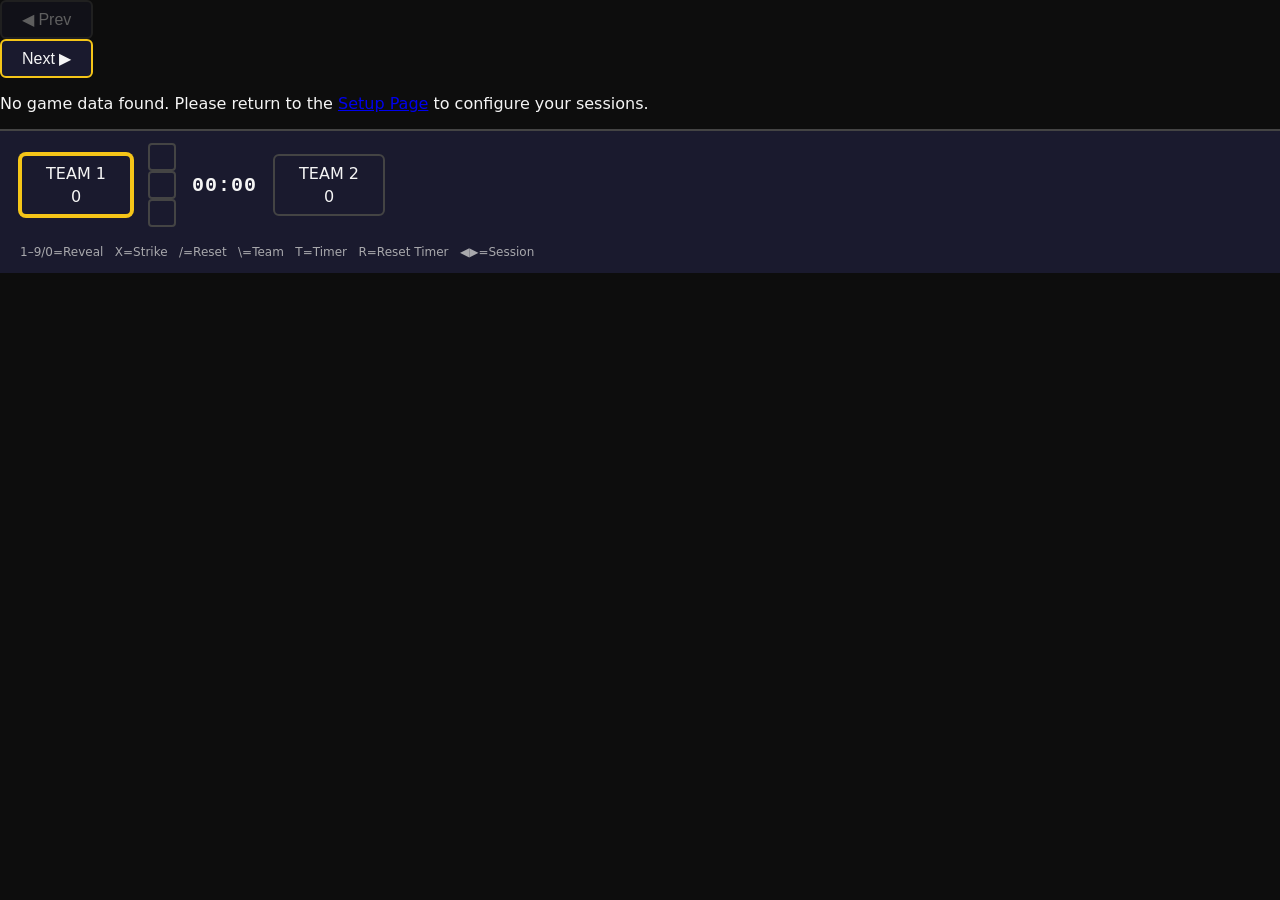
==== game.html @ efe01b0f "holy fuck" ====
<!DOCTYPE html>
<html lang="en">
<head>
  <meta charset="UTF-8">
  <meta name="viewport" content="width=device-width, initial-scale=1.0">
  <title>Family Feud — Game</title>
  <link rel="stylesheet" href="css/style.css">
</head>
<body data-page="game">

  <header id="game-header">
    <button id="nav-prev" aria-label="Previous session" disabled>&#9664; Prev</button>
    <h1 id="question-text"></h1>
    <button id="nav-next" aria-label="Next session">Next &#9654;</button>
  </header>

  <main>
    <div id="board" aria-label="Answer board">
      <!-- Answer slot columns rendered dynamically by renderBoard() -->
    </div>

    <p id="no-data-msg" hidden>
      No game data found. Please return to the <a href="index.html">Setup Page</a> to configure your sessions.
    </p>
  </main>

  <footer id="bottom-bar" aria-label="Game controls">
    <div id="team1-panel" class="team-panel active" aria-label="Team 1 score panel">
      <span class="team-label">TEAM 1</span>
      <span id="team1-score" class="team-score" aria-live="polite">0</span>
    </div>

    <div id="strike-display" aria-label="Strike indicators">
      <div class="strike-slot" aria-label="Strike 1"></div>
      <div class="strike-slot" aria-label="Strike 2"></div>
      <div class="strike-slot" aria-label="Strike 3"></div>
    </div>

    <div id="timer-display" aria-live="polite" aria-label="Timer">00:00</div>

    <div id="team2-panel" class="team-panel" aria-label="Team 2 score panel">
      <span class="team-label">TEAM 2</span>
      <span id="team2-score" class="team-score" aria-live="polite">0</span>
    </div>

    <div id="shortcut-ref" aria-label="Keyboard shortcuts">
      1–9/0=Reveal &nbsp; X=Strike &nbsp; /=Reset &nbsp; \=Team &nbsp; T=Timer &nbsp; R=Reset Timer &nbsp; &#9664;&#9654;=Session
    </div>
  </footer>

  <script src="js/main.js"></script>
</body>
</html>
---- css/style.css ----
/* ==========================================================================
   Family Feud Game — Main Stylesheet
   Shared by index.html (Setup Page) and game.html (Game Page)
   ========================================================================== */

/* ==========================================================================
   1. CSS Custom Properties (Design Tokens)
   ========================================================================== */

:root {
  --bg:               #0d0d0d;
  --panel-bg:         #1a1a2e;
  --slot-hidden:      #16213e;
  --slot-revealed:    #e94560;
  --text-primary:     #f5f5f5;
  --text-secondary:   #cccccc;
  --active-border:    #f5c518;
  --strike-active:    #e94560;
  --strike-inactive:  #444;
}

/* ==========================================================================
   2. Reset & Base Styles
   ========================================================================== */

*,
*::before,
*::after {
  box-sizing: border-box;
}

body {
  margin: 0;
  background: var(--bg);
  color: var(--text-primary);
  font-family: 'Segoe UI', system-ui, -apple-system, sans-serif;
}

/* ==========================================================================
   3. Layout Primitives
   ========================================================================== */

/* Page-level wrapper — constrain width and center content */
.page-container {
  max-width: 960px;
  margin: 0 auto;
  padding: 1rem 1.5rem;
}

/* Generic stack — vertical rhythm between direct children */
.stack > * + * {
  margin-top: 1rem;
}

/* Horizontal cluster — flex row with wrapping */
.cluster {
  display: flex;
  flex-wrap: wrap;
  gap: 0.75rem;
  align-items: center;
}

/* ==========================================================================
   4. Setup Page — Session Panels
   ========================================================================== */

/* Outer wrapper for the session list */
#sessions-container {
  display: flex;
  flex-direction: column;
  gap: 1.25rem;
  padding: 0 0 1rem;
}

/* Individual session card */
.session-panel {
  background: var(--panel-bg);
  border: 2px solid var(--active-border);
  border-radius: 8px;
  padding: 1.25rem 1.5rem;
  margin: 0;
}

/* Session panel header row (title + delete button) */
.session-panel__header {
  display: flex;
  justify-content: space-between;
  align-items: center;
  margin-bottom: 0.875rem;
}

/* Session title label */
.session-panel__title {
  font-size: 1.1rem;
  font-weight: 600;
  color: var(--text-primary);
}

/* Question input within a session panel */
.session-panel__question {
  width: 100%;
  margin-bottom: 0.875rem;
}

/* Answer list container */
.session-panel__answers {
  display: flex;
  flex-direction: column;
  gap: 0.5rem;
  margin-bottom: 0.75rem;
}

/* Individual answer row */
.answer-row {
  display: flex;
  align-items: center;
  gap: 0.5rem;
}

/* Answer row label (1., 2., …) */
.answer-row__label {
  min-width: 2rem;
  color: var(--text-secondary);
  font-size: 0.9rem;
}

/* ==========================================================================
   5. Setup Page — Validation & Sticky Footer
   ========================================================================== */

/* Validation message container */
#validation-area {
  min-height: 1.5rem;
  padding: 0 0 0.5rem;
}

/* Individual validation error line */
.validation-message {
  color: var(--strike-active);
  font-size: 0.9rem;
  margin: 0.25rem 0;
  display: flex;
  align-items: center;
  gap: 0.4rem;
}

.validation-message::before {
  content: "⚠";
  flex-shrink: 0;
}

/* Sticky footer — Start Game button area */
#sticky-footer {
  position: sticky;
  bottom: 1rem;
  display: flex;
  justify-content: flex-end;
  padding: 0.75rem 1.5rem;
  /* Subtle backdrop so button stays readable over scrolled content */
  background: linear-gradient(transparent, var(--bg) 40%);
  pointer-events: none; /* let clicks pass through the gradient area */
}

#sticky-footer > * {
  pointer-events: auto; /* restore click target for actual children */
}

/* ==========================================================================
   6. Game Page — Answer Board & Slots
   ========================================================================== */

/* Left and right column grid containers for answer slots */
.col-left,
.col-right {
  display: grid;
  grid-template-columns: repeat(auto-fill, minmax(180px, 1fr));
  gap: 0.5rem;
}

/* Individual answer slot — hidden state (default) */
.answer-slot {
  min-height: 60px;
  font-size: 1.25rem;
  background-color: var(--slot-hidden);
  color: var(--text-primary);
  display: flex;
  align-items: center;
  justify-content: center;
  border-radius: 4px;
  padding: 0.5rem 1rem;
  user-select: none;
}

/* Answer slot — revealed state */
.answer-slot.revealed {
  background-color: var(--slot-revealed);
  color: var(--text-primary);
}

/* ==========================================================================
   7. Game Page — Bottom Bar
   ========================================================================== */

/* Sticky bottom bar — stays visible at viewport bottom while board scrolls */
#bottom-bar {
  position: sticky;
  bottom: 0;
  display: flex;
  flex-direction: row;
  flex-wrap: wrap;
  align-items: center;
  gap: 1rem;
  padding: 0.75rem 1.25rem;
  background: var(--panel-bg);
  border-top: 2px solid var(--strike-inactive);
}

/* ==========================================================================
   8. Game Page — Team Panels & Score Display
   ========================================================================== */

/* Team panel — default inactive state */
.team-panel {
  background: var(--panel-bg);
  border: 2px solid var(--strike-inactive);
  border-radius: 6px;
  padding: 0.5rem 1rem;
  display: flex;
  flex-direction: column;
  align-items: center;
  gap: 0.25rem;
  min-width: 7rem;
  user-select: none;
}

/* Team panel — active (currently playing) team highlighted with gold border */
.team-panel.active {
  border-color: var(--active-border);
  box-shadow: 0 0 0 2px var(--active-border);
}

/* Team name label inside panel */
.team-panel__name {
  font-size: 0.85rem;
  font-weight: 600;
  color: var(--text-secondary);
  text-transform: uppercase;
  letter-spacing: 0.05em;
}

/* Score value inside panel — Requirements 8.2 */
.team-panel__score {
  font-size: 1.75rem;
  font-weight: 700;
  color: var(--text-primary);
  line-height: 1;
}

/* ==========================================================================
   9. Game Page — Strike Indicators
   ========================================================================== */

/* Strike indicator container */
.strike-container {
  display: flex;
  gap: 0.375rem;
  align-items: center;
}

/* Individual strike slot — inactive (grey outline) */
.strike-slot {
  width: 1.75rem;
  height: 1.75rem;
  border: 2px solid var(--strike-inactive);
  border-radius: 4px;
  display: flex;
  align-items: center;
  justify-content: center;
  font-size: 1rem;
  font-weight: 700;
  color: transparent;          /* hide the X glyph when inactive */
  user-select: none;
}

/* Strike slot — active (red X) */
.strike-slot.active {
  border-color: var(--strike-active);
  background-color: var(--strike-active);
  color: var(--text-primary);  /* show the X glyph */
}

/* ==========================================================================
   10. Game Page — Timer Display
   ========================================================================== */

/* Timer display — monospace, centered in bottom bar */
#timer-display {
  font-family: 'Courier New', Courier, monospace;
  font-size: 1.25rem;
  font-weight: 600;
  color: var(--text-primary);
  min-width: 5ch;
  text-align: center;
  letter-spacing: 0.05em;
  flex: 0 0 auto;
}

/* ==========================================================================
   11. Game Page — Navigation Buttons & Question Heading
   ========================================================================== */

/* Question heading — ≥24px per Requirements 12.3 */
#question-text {
  font-size: 1.5rem;
  color: var(--text-primary);
  text-align: center;
  flex: 1;
  margin: 0 1rem;
}

/* Prev / Next navigation buttons */
#nav-prev,
#nav-next {
  background: var(--panel-bg);
  color: var(--text-primary);
  border: 2px solid var(--active-border);
  border-radius: 6px;
  padding: 0.5rem 1.25rem;
  font-size: 1rem;
  cursor: pointer;
  transition: opacity 0.2s;
}

#nav-prev:hover:not(:disabled),
#nav-next:hover:not(:disabled) {
  background: var(--active-border);
  color: var(--bg);
}

/* Dimmed disabled state — Requirements 11.6, 11.7 */
#nav-prev:disabled,
#nav-next:disabled {
  opacity: 0.35;
  cursor: not-allowed;
  border-color: var(--strike-inactive);
}

/* ==========================================================================
   12. Game Page — Keyboard Shortcut Reference
   ========================================================================== */

/* Shortcut reference block — small secondary text inside bottom bar */
#shortcut-ref {
  font-size: 0.75rem;
  color: var(--text-secondary);
  line-height: 1.5;
  flex: 1 1 100%;           /* push to its own row when bottom bar wraps */
  opacity: 0.8;
}

/* ==========================================================================
   13. Accessibility — Focus Styles & ARIA
   ========================================================================== */

/* ==========================================================================
   14. Responsive Adjustments
   ========================================================================== */


/* ==========================================================================
   15. Results Page
   ========================================================================== */

/* Outer wrapper — centered, dark background, padded */
#results-container {
  max-width: 960px;
  margin: 0 auto;
  padding: 2rem 1.5rem;
  background: var(--bg);
  text-align: center;
}

/* Winner announcement banner — gold, large, centered */
#winner-banner {
  color: #f5c518;
  font-size: 2.5rem;
  font-weight: 700;
  text-align: center;
  margin-bottom: 2rem;
  letter-spacing: 0.04em;
  text-shadow: 0 0 16px rgba(245, 197, 24, 0.4);
}

/* Score panels row — side by side, centered */
#scores-container {
  display: flex;
  justify-content: center;
  gap: 2rem;
  flex-wrap: wrap;
  margin-bottom: 2rem;
}

/* Individual score panel card */
.score-panel {
  background: var(--panel-bg);
  border: 2px solid var(--strike-inactive);
  border-radius: 8px;
  padding: 1.5rem 2rem;
  text-align: center;
  min-width: 160px;
}

/* Team label inside score panel */
.score-team-label {
  font-size: 1rem;
  font-weight: 600;
  color: var(--text-secondary);
  text-transform: uppercase;
  letter-spacing: 0.08em;
  margin-bottom: 0.5rem;
}

/* Score value — ≥48px per Requirement 13.3 */
.score-value {
  font-size: 3rem;
  font-weight: 700;
  color: var(--text-primary);
  line-height: 1;
}

/* Error message — hidden by default */
#error-msg {
  display: none;
  color: var(--strike-active);
  font-size: 1rem;
  margin-top: 1.5rem;
}

/* Play Again button — centered below score panels */
#play-again-btn {
  display: inline-block;
  margin-top: 1rem;
  background: var(--panel-bg);
  color: var(--text-primary);
  border: 2px solid var(--active-border);
  border-radius: 6px;
  padding: 0.625rem 1.75rem;
  font-size: 1rem;
  font-weight: 600;
  cursor: pointer;
  transition: background 0.2s, color 0.2s;
}

#play-again-btn:hover {
  background: var(--active-border);
  color: var(--bg);
}
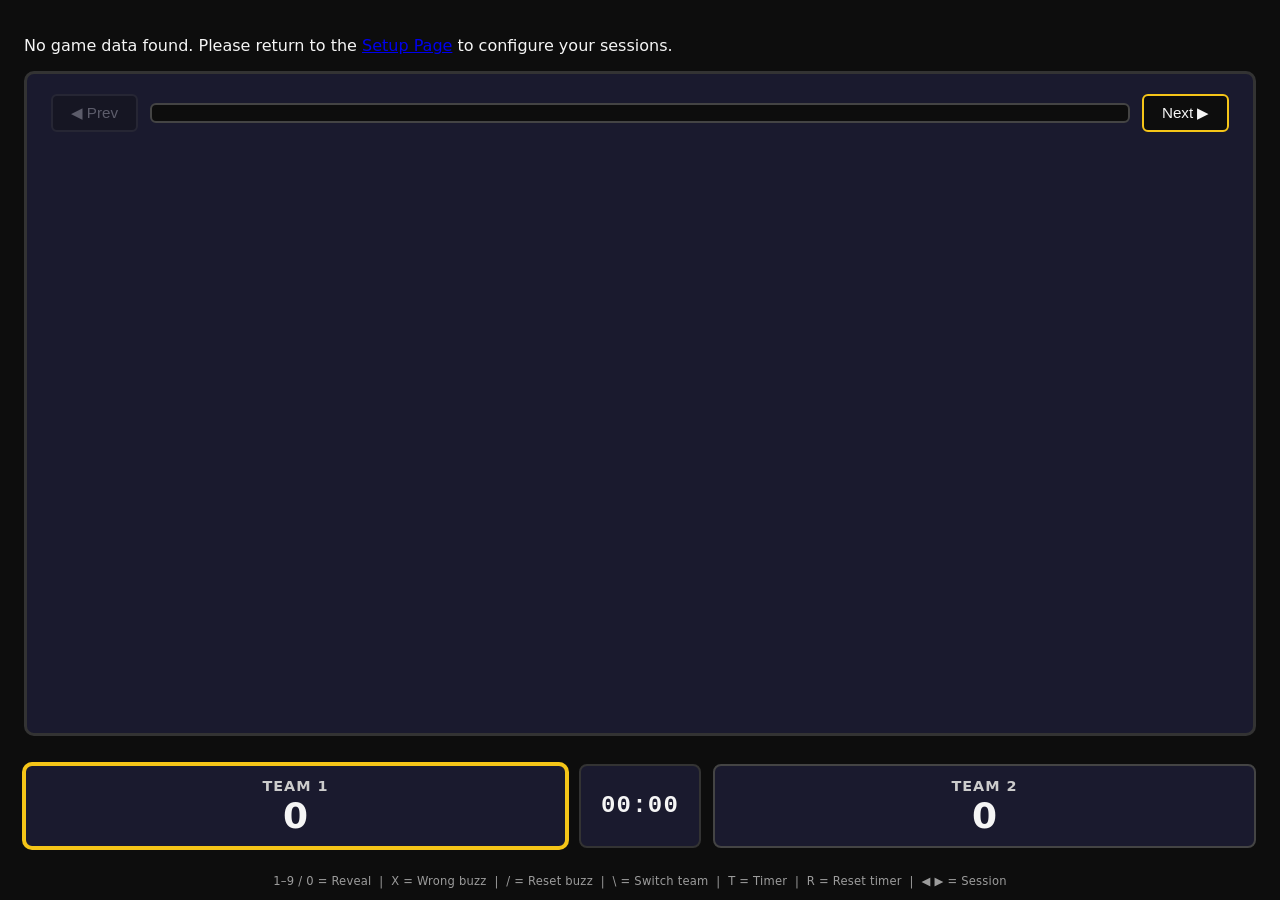
==== commit c35fc0e7: "done" ====
--- a/game.html
+++ b/game.html
@@ -8,45 +8,54 @@
 </head>
 <body data-page="game">
 
-  <header id="game-header">
-    <button id="nav-prev" aria-label="Previous session" disabled>&#9664; Prev</button>
-    <h1 id="question-text"></h1>
-    <button id="nav-next" aria-label="Next session">Next &#9654;</button>
-  </header>
+  <!-- Full-screen wrong-answer overlay — shown briefly on X key press -->
+  <div id="strike-overlay" aria-live="assertive" aria-label="Wrong answer">✗</div>
 
-  <main>
-    <div id="board" aria-label="Answer board">
-      <!-- Answer slot columns rendered dynamically by renderBoard() -->
-    </div>
+  <main id="game-main">
 
+    <!-- No-data error state -->
     <p id="no-data-msg" hidden>
       No game data found. Please return to the <a href="index.html">Setup Page</a> to configure your sessions.
     </p>
-  </main>
 
-  <footer id="bottom-bar" aria-label="Game controls">
-    <div id="team1-panel" class="team-panel active" aria-label="Team 1 score panel">
-      <span class="team-label">TEAM 1</span>
-      <span id="team1-score" class="team-score" aria-live="polite">0</span>
+    <!-- Session navigation + board block -->
+    <div id="game-block">
+
+      <!-- Nav row: Prev — question — Next -->
+      <div id="game-nav">
+        <button id="nav-prev" aria-label="Previous session" disabled>&#9664; Prev</button>
+        <h1 id="question-text"></h1>
+        <button id="nav-next" aria-label="Next session">Next &#9654;</button>
+      </div>
+
+      <!-- Answer slots rendered here by renderBoard() -->
+      <div id="board" aria-label="Answer board"></div>
+
+    </div><!-- /#game-block -->
+
+    <!-- Bottom bar: Team 1 | Timer | Team 2 -->
+    <div id="bottom-bar" aria-label="Game controls">
+
+      <div id="team1-panel" class="team-panel active" aria-label="Team 1 score panel">
+        <span class="team-label">TEAM 1</span>
+        <span id="team1-score" class="team-score" aria-live="polite">0</span>
+      </div>
+
+      <div id="timer-display" aria-live="polite" aria-label="Timer">00:00</div>
+
+      <div id="team2-panel" class="team-panel" aria-label="Team 2 score panel">
+        <span class="team-label">TEAM 2</span>
+        <span id="team2-score" class="team-score" aria-live="polite">0</span>
+      </div>
+
+    </div><!-- /#bottom-bar -->
+
+    <!-- Keyboard shortcut reference -->
+    <div id="shortcut-ref" aria-label="Keyboard shortcuts">
+      1–9 / 0 = Reveal &nbsp;|&nbsp; X = Wrong buzz &nbsp;|&nbsp; / = Reset buzz &nbsp;|&nbsp; \ = Switch team &nbsp;|&nbsp; T = Timer &nbsp;|&nbsp; R = Reset timer &nbsp;|&nbsp; ◀ ▶ = Session
     </div>
 
-    <div id="strike-display" aria-label="Strike indicators">
-      <div class="strike-slot" aria-label="Strike 1"></div>
-      <div class="strike-slot" aria-label="Strike 2"></div>
-      <div class="strike-slot" aria-label="Strike 3"></div>
-    </div>
-
-    <div id="timer-display" aria-live="polite" aria-label="Timer">00:00</div>
-
-    <div id="team2-panel" class="team-panel" aria-label="Team 2 score panel">
-      <span class="team-label">TEAM 2</span>
-      <span id="team2-score" class="team-score" aria-live="polite">0</span>
-    </div>
-
-    <div id="shortcut-ref" aria-label="Keyboard shortcuts">
-      1–9/0=Reveal &nbsp; X=Strike &nbsp; /=Reset &nbsp; \=Team &nbsp; T=Timer &nbsp; R=Reset Timer &nbsp; &#9664;&#9654;=Session
-    </div>
-  </footer>
+  </main>
 
   <script src="js/main.js"></script>
 </body>
--- a/css/style.css
+++ b/css/style.css
@@ -11,7 +11,7 @@
   --bg:               #0d0d0d;
   --panel-bg:         #1a1a2e;
   --slot-hidden:      #16213e;
-  --slot-revealed:    #e94560;
+  --slot-revealed:    #2a7a3a;
   --text-primary:     #f5f5f5;
   --text-secondary:   #cccccc;
   --active-border:    #f5c518;
@@ -125,7 +125,96 @@
 }
 
 /* ==========================================================================
-   5. Setup Page — Validation & Sticky Footer
+   5. Setup Page — Timer Config Panel
+   ========================================================================== */
+
+#timer-config-panel {
+  background: var(--panel-bg);
+  border: 2px solid #444;
+  border-radius: 8px;
+  padding: 1rem 1.5rem;
+  margin-bottom: 1.25rem;
+}
+
+.timer-config__title {
+  font-size: 1rem;
+  font-weight: 700;
+  color: var(--text-secondary);
+  text-transform: uppercase;
+  letter-spacing: 0.06em;
+  margin: 0 0 0.875rem;
+}
+
+.timer-config__body {
+  display: flex;
+  flex-wrap: wrap;
+  align-items: center;
+  gap: 1.25rem;
+}
+
+/* Count-up / Countdown radio group */
+.timer-config__mode {
+  display: flex;
+  gap: 1rem;
+}
+
+.timer-config__mode label {
+  display: flex;
+  align-items: center;
+  gap: 0.4rem;
+  cursor: pointer;
+  font-size: 0.95rem;
+  color: var(--text-primary);
+}
+
+.timer-config__mode input[type="radio"] {
+  accent-color: var(--active-border);
+  width: 1rem;
+  height: 1rem;
+}
+
+/* Duration inputs row (MM : SS) */
+.timer-config__duration {
+  display: flex;
+  align-items: center;
+  gap: 0.5rem;
+}
+
+.timer-config__duration label {
+  font-size: 0.85rem;
+  color: var(--text-secondary);
+}
+
+.timer-config__duration input[type="number"] {
+  width: 4rem;
+  text-align: center;
+  font-size: 1.1rem;
+  font-weight: 700;
+  padding: 0.3rem 0.4rem;
+  background: var(--bg);
+  color: var(--text-primary);
+  border: 2px solid #444;
+  border-radius: 5px;
+}
+
+.timer-config__duration input[type="number"]:focus {
+  border-color: var(--active-border);
+  outline: none;
+}
+
+.timer-config__colon {
+  font-size: 1.2rem;
+  font-weight: 700;
+  color: var(--text-secondary);
+}
+
+/* Hide the duration row when count-up mode is selected */
+.timer-config__duration.hidden {
+  display: none;
+}
+
+/* ==========================================================================
+   6. Setup Page — Validation & Sticky Footer
    ========================================================================== */
 
 /* Validation message container */
@@ -166,169 +255,201 @@
 }
 
 /* ==========================================================================
-   6. Game Page — Answer Board & Slots
-   ========================================================================== */
-
-/* Left and right column grid containers for answer slots */
+   6. Game Page — Layout
+   ========================================================================== */
+
+/* Full-page game layout: block + bottom bar stacked */
+#game-main {
+  display: flex;
+  flex-direction: column;
+  min-height: 100vh;
+  padding: 1.25rem 1.5rem 0;
+  box-sizing: border-box;
+}
+
+/* The main game block: question header + answer board, bordered card */
+#game-block {
+  flex: 1;
+  background: var(--panel-bg);
+  border: 3px solid #333;
+  border-radius: 10px;
+  padding: 1.25rem 1.5rem;
+  display: flex;
+  flex-direction: column;
+  gap: 1.25rem;
+  margin-bottom: 1rem;
+}
+
+/* Nav row inside the block: Prev — question — Next */
+#game-nav {
+  display: flex;
+  align-items: center;
+  gap: 0.75rem;
+}
+
+/* Question heading — ≥24px per Req 12.3 */
+#question-text {
+  flex: 1;
+  font-size: 1.6rem;
+  font-weight: 700;
+  color: var(--text-primary);
+  text-align: center;
+  margin: 0;
+  padding: 0.5rem 0.75rem;
+  background: var(--bg);
+  border: 2px solid #444;
+  border-radius: 6px;
+}
+
+/* Answer board: two columns side by side when > 5 answers */
+#board {
+  display: flex;
+  gap: 1rem;
+}
+
+/* Left and right column containers */
 .col-left,
 .col-right {
-  display: grid;
-  grid-template-columns: repeat(auto-fill, minmax(180px, 1fr));
+  flex: 1;
+  display: flex;
+  flex-direction: column;
   gap: 0.5rem;
 }
 
 /* Individual answer slot — hidden state (default) */
 .answer-slot {
-  min-height: 60px;
+  min-height: 56px;
   font-size: 1.25rem;
+  font-weight: 600;
   background-color: var(--slot-hidden);
   color: var(--text-primary);
   display: flex;
   align-items: center;
   justify-content: center;
-  border-radius: 4px;
+  border-radius: 6px;
+  border: 2px solid #2a3a5e;
   padding: 0.5rem 1rem;
   user-select: none;
-}
-
-/* Answer slot — revealed state */
+  transition: background-color 0.3s ease, border-color 0.3s ease;
+}
+
+/* Answer slot — revealed state: GREEN */
 .answer-slot.revealed {
   background-color: var(--slot-revealed);
-  color: var(--text-primary);
-}
-
-/* ==========================================================================
-   7. Game Page — Bottom Bar
-   ========================================================================== */
-
-/* Sticky bottom bar — stays visible at viewport bottom while board scrolls */
+  border-color: #2d7a3a;
+  color: var(--text-primary);
+}
+
+/* ==========================================================================
+   7. Game Page — Bottom Bar (Team 1 | Timer | Team 2)
+   ========================================================================== */
+
 #bottom-bar {
-  position: sticky;
-  bottom: 0;
   display: flex;
   flex-direction: row;
-  flex-wrap: wrap;
-  align-items: center;
-  gap: 1rem;
-  padding: 0.75rem 1.25rem;
-  background: var(--panel-bg);
-  border-top: 2px solid var(--strike-inactive);
-}
-
-/* ==========================================================================
-   8. Game Page — Team Panels & Score Display
-   ========================================================================== */
-
-/* Team panel — default inactive state */
+  align-items: stretch;
+  gap: 0.75rem;
+  padding: 0.75rem 0;
+  margin-bottom: 0.5rem;
+}
+
+/* Team panels take equal width on both sides */
 .team-panel {
+  flex: 1;
   background: var(--panel-bg);
   border: 2px solid var(--strike-inactive);
-  border-radius: 6px;
-  padding: 0.5rem 1rem;
+  border-radius: 8px;
+  padding: 0.75rem 1rem;
   display: flex;
   flex-direction: column;
   align-items: center;
+  justify-content: center;
   gap: 0.25rem;
-  min-width: 7rem;
   user-select: none;
-}
-
-/* Team panel — active (currently playing) team highlighted with gold border */
+  transition: border-color 0.15s, box-shadow 0.15s;
+}
+
+/* Active (currently playing) team: gold border + glow */
 .team-panel.active {
   border-color: var(--active-border);
   box-shadow: 0 0 0 2px var(--active-border);
 }
 
-/* Team name label inside panel */
-.team-panel__name {
-  font-size: 0.85rem;
-  font-weight: 600;
+.team-label {
+  font-size: 0.9rem;
+  font-weight: 700;
   color: var(--text-secondary);
   text-transform: uppercase;
-  letter-spacing: 0.05em;
-}
-
-/* Score value inside panel — Requirements 8.2 */
-.team-panel__score {
-  font-size: 1.75rem;
-  font-weight: 700;
+  letter-spacing: 0.07em;
+}
+
+.team-score {
+  font-size: 2.25rem;
+  font-weight: 800;
   color: var(--text-primary);
   line-height: 1;
 }
 
-/* ==========================================================================
-   9. Game Page — Strike Indicators
-   ========================================================================== */
-
-/* Strike indicator container */
-.strike-container {
-  display: flex;
-  gap: 0.375rem;
-  align-items: center;
-}
-
-/* Individual strike slot — inactive (grey outline) */
-.strike-slot {
-  width: 1.75rem;
-  height: 1.75rem;
-  border: 2px solid var(--strike-inactive);
-  border-radius: 4px;
-  display: flex;
-  align-items: center;
-  justify-content: center;
-  font-size: 1rem;
-  font-weight: 700;
-  color: transparent;          /* hide the X glyph when inactive */
-  user-select: none;
-}
-
-/* Strike slot — active (red X) */
-.strike-slot.active {
-  border-color: var(--strike-active);
-  background-color: var(--strike-active);
-  color: var(--text-primary);  /* show the X glyph */
-}
-
-/* ==========================================================================
-   10. Game Page — Timer Display
-   ========================================================================== */
-
-/* Timer display — monospace, centered in bottom bar */
+/* Timer — centered between the two team panels */
 #timer-display {
+  flex: 0 0 auto;
   font-family: 'Courier New', Courier, monospace;
-  font-size: 1.25rem;
-  font-weight: 600;
-  color: var(--text-primary);
-  min-width: 5ch;
+  font-size: 1.5rem;
+  font-weight: 700;
+  color: var(--text-primary);
+  background: var(--panel-bg);
+  border: 2px solid #333;
+  border-radius: 8px;
+  padding: 0.75rem 1.25rem;
+  min-width: 7ch;
   text-align: center;
   letter-spacing: 0.05em;
-  flex: 0 0 auto;
-}
-
-/* ==========================================================================
-   11. Game Page — Navigation Buttons & Question Heading
-   ========================================================================== */
-
-/* Question heading — ≥24px per Requirements 12.3 */
-#question-text {
-  font-size: 1.5rem;
-  color: var(--text-primary);
+  display: flex;
+  align-items: center;
+  justify-content: center;
+  transition: color 0.2s, border-color 0.2s;
+}
+
+/* Time-up state — red flash when countdown hits 00:00 */
+#timer-display.timer-up {
+  color: var(--strike-active);
+  border-color: var(--strike-active);
+  animation: timerPulse 0.6s ease-in-out 3;
+}
+
+@keyframes timerPulse {
+  0%, 100% { opacity: 1; }
+  50%       { opacity: 0.35; }
+}
+
+/* ==========================================================================
+   8. Game Page — Shortcut Reference Strip
+   ========================================================================== */
+
+#shortcut-ref {
+  font-size: 0.72rem;
+  color: var(--text-secondary);
   text-align: center;
-  flex: 1;
-  margin: 0 1rem;
-}
-
-/* Prev / Next navigation buttons */
+  padding: 0.4rem 0 0.75rem;
+  opacity: 0.75;
+  letter-spacing: 0.02em;
+}
+
+/* ==========================================================================
+   9. Game Page — Navigation Buttons
+   ========================================================================== */
+
 #nav-prev,
 #nav-next {
-  background: var(--panel-bg);
+  flex-shrink: 0;
+  background: var(--bg);
   color: var(--text-primary);
   border: 2px solid var(--active-border);
   border-radius: 6px;
-  padding: 0.5rem 1.25rem;
-  font-size: 1rem;
+  padding: 0.5rem 1.1rem;
+  font-size: 0.95rem;
   cursor: pointer;
-  transition: opacity 0.2s;
+  transition: opacity 0.2s, background 0.15s;
 }
 
 #nav-prev:hover:not(:disabled),
@@ -337,34 +458,95 @@
   color: var(--bg);
 }
 
-/* Dimmed disabled state — Requirements 11.6, 11.7 */
 #nav-prev:disabled,
 #nav-next:disabled {
-  opacity: 0.35;
+  opacity: 0.3;
   cursor: not-allowed;
   border-color: var(--strike-inactive);
 }
 
 /* ==========================================================================
-   12. Game Page — Keyboard Shortcut Reference
-   ========================================================================== */
-
-/* Shortcut reference block — small secondary text inside bottom bar */
-#shortcut-ref {
-  font-size: 0.75rem;
-  color: var(--text-secondary);
-  line-height: 1.5;
-  flex: 1 1 100%;           /* push to its own row when bottom bar wraps */
-  opacity: 0.8;
+   10. Game Page — Wrong-Answer Strike Overlay
+   ========================================================================== */
+
+/*
+ * Full-screen "✗" that pops up when X is pressed, then fades out.
+ * Hidden by default; JS adds .visible to trigger the animation.
+ */
+#strike-overlay {
+  position: fixed;
+  inset: 0;
+  z-index: 999;
+  display: flex;
+  align-items: center;
+  justify-content: center;
+  font-size: 30vw;
+  font-weight: 900;
+  color: #e94560;
+  background: rgba(0, 0, 0, 0.55);
+  opacity: 0;
+  pointer-events: none;
+  transition: opacity 0.08s ease-in;
+}
+
+#strike-overlay.visible {
+  opacity: 1;
+  pointer-events: none;
+}
+
+@keyframes strikeFlash {
+  0%   { opacity: 1; }
+  60%  { opacity: 1; }
+  100% { opacity: 0; }
+}
+
+#strike-overlay.flashing {
+  animation: strikeFlash 0.8s ease-out forwards;
 }
 
 /* ==========================================================================
    13. Accessibility — Focus Styles & ARIA
    ========================================================================== */
 
+/*
+ * Visible focus ring for keyboard navigation (Requirements 12.1).
+ * Uses :focus-visible so mouse users don't see the ring,
+ * but keyboard users get a clear gold outline on all interactive elements.
+ */
+:focus-visible {
+  outline: 3px solid var(--active-border);
+  outline-offset: 3px;
+}
+
+/* Remove default outline only when :focus-visible is not active */
+:focus:not(:focus-visible) {
+  outline: none;
+}
+
+/* Rounded focus ring for buttons, inputs, and links */
+button:focus-visible,
+input:focus-visible,
+a:focus-visible {
+  outline: 3px solid var(--active-border);
+  outline-offset: 2px;
+  border-radius: 3px;
+}
+
 /* ==========================================================================
    14. Responsive Adjustments
    ========================================================================== */
+
+/* Shrink prominent text slightly on narrow viewports (< 768px) */
+@media (max-width: 768px) {
+  #question-text { font-size: 1.1rem; }
+  .answer-slot { font-size: 1rem; min-height: 44px; }
+  #winner-banner { font-size: 1.75rem; }
+  .score-value { font-size: 2rem; }
+  #bottom-bar { gap: 0.5rem; }
+  .team-score { font-size: 1.6rem; }
+  #timer-display { font-size: 1.1rem; padding: 0.5rem 0.75rem; }
+  #strike-overlay { font-size: 50vw; }
+}
 
 
 /* ==========================================================================
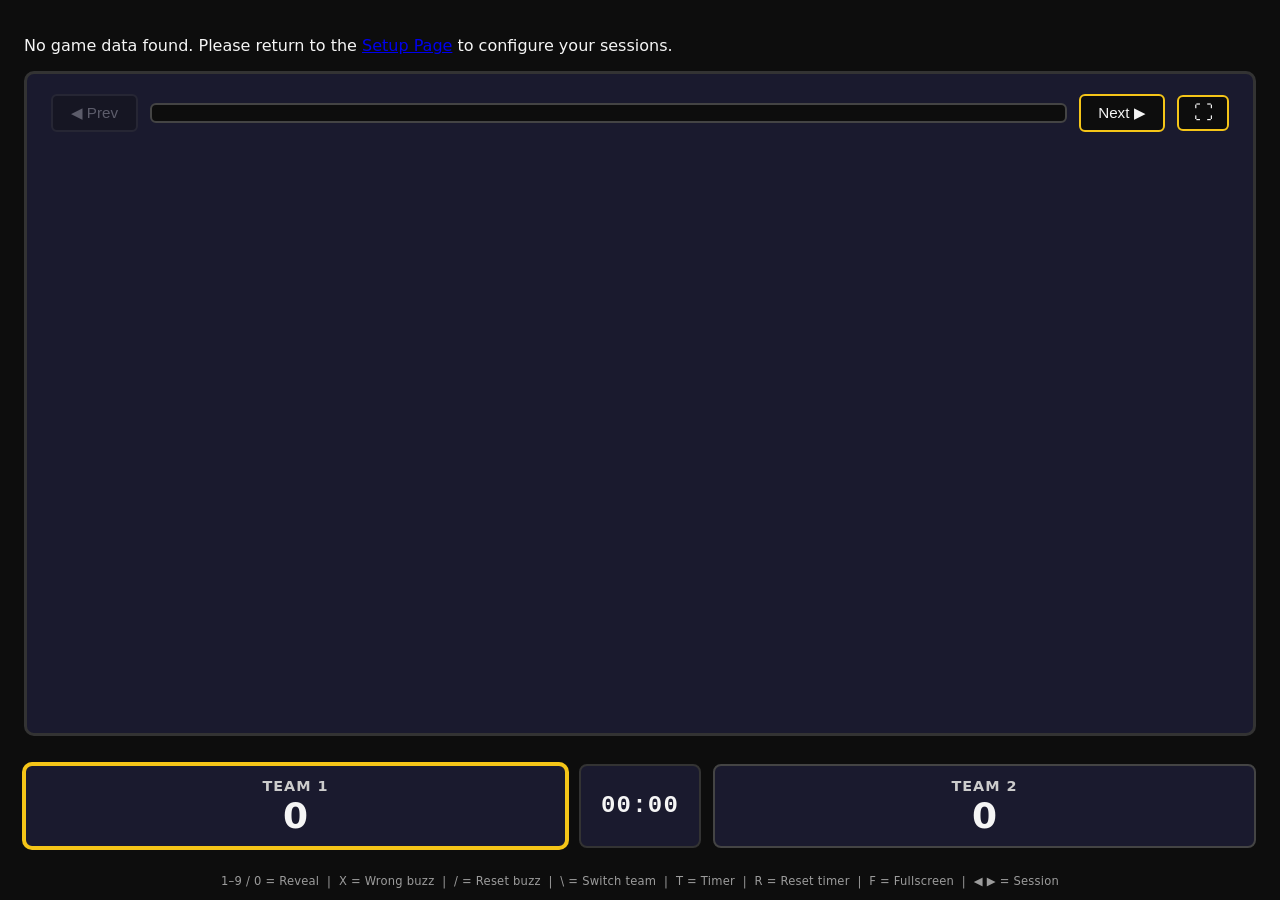
==== commit 8618ca2d: "add QoL" ====
--- a/game.html
+++ b/game.html
@@ -21,11 +21,12 @@
     <!-- Session navigation + board block -->
     <div id="game-block">
 
-      <!-- Nav row: Prev — question — Next -->
+      <!-- Nav row: Prev — question — Next — Fullscreen -->
       <div id="game-nav">
         <button id="nav-prev" aria-label="Previous session" disabled>&#9664; Prev</button>
         <h1 id="question-text"></h1>
         <button id="nav-next" aria-label="Next session">Next &#9654;</button>
+        <button id="fullscreen-btn" aria-label="Toggle fullscreen" title="Fullscreen (F)">⛶</button>
       </div>
 
       <!-- Answer slots rendered here by renderBoard() -->
@@ -52,7 +53,7 @@
 
     <!-- Keyboard shortcut reference -->
     <div id="shortcut-ref" aria-label="Keyboard shortcuts">
-      1–9 / 0 = Reveal &nbsp;|&nbsp; X = Wrong buzz &nbsp;|&nbsp; / = Reset buzz &nbsp;|&nbsp; \ = Switch team &nbsp;|&nbsp; T = Timer &nbsp;|&nbsp; R = Reset timer &nbsp;|&nbsp; ◀ ▶ = Session
+      1–9 / 0 = Reveal &nbsp;|&nbsp; X = Wrong buzz &nbsp;|&nbsp; / = Reset buzz &nbsp;|&nbsp; \ = Switch team &nbsp;|&nbsp; T = Timer &nbsp;|&nbsp; R = Reset timer &nbsp;|&nbsp; F = Fullscreen &nbsp;|&nbsp; ◀ ▶ = Session
     </div>
 
   </main>
--- a/css/style.css
+++ b/css/style.css
@@ -305,12 +305,23 @@
 #board {
   display: flex;
   gap: 1rem;
+  justify-content: center;
 }
 
 /* Left and right column containers */
 .col-left,
 .col-right {
   flex: 1;
+  display: flex;
+  flex-direction: column;
+  gap: 0.5rem;
+}
+
+/* Center column container for ≤5 answers */
+.col-center {
+  flex: 0 1 auto;
+  max-width: 600px;
+  width: 100%;
   display: flex;
   flex-direction: column;
   gap: 0.5rem;
@@ -440,7 +451,8 @@
    ========================================================================== */
 
 #nav-prev,
-#nav-next {
+#nav-next,
+#fullscreen-btn {
   flex-shrink: 0;
   background: var(--bg);
   color: var(--text-primary);
@@ -453,7 +465,8 @@
 }
 
 #nav-prev:hover:not(:disabled),
-#nav-next:hover:not(:disabled) {
+#nav-next:hover:not(:disabled),
+#fullscreen-btn:hover {
   background: var(--active-border);
   color: var(--bg);
 }
@@ -463,6 +476,13 @@
   opacity: 0.3;
   cursor: not-allowed;
   border-color: var(--strike-inactive);
+}
+
+/* Fullscreen button — slightly different styling */
+#fullscreen-btn {
+  font-size: 1.2rem;
+  padding: 0.4rem 0.9rem;
+  line-height: 1;
 }
 
 /* ==========================================================================
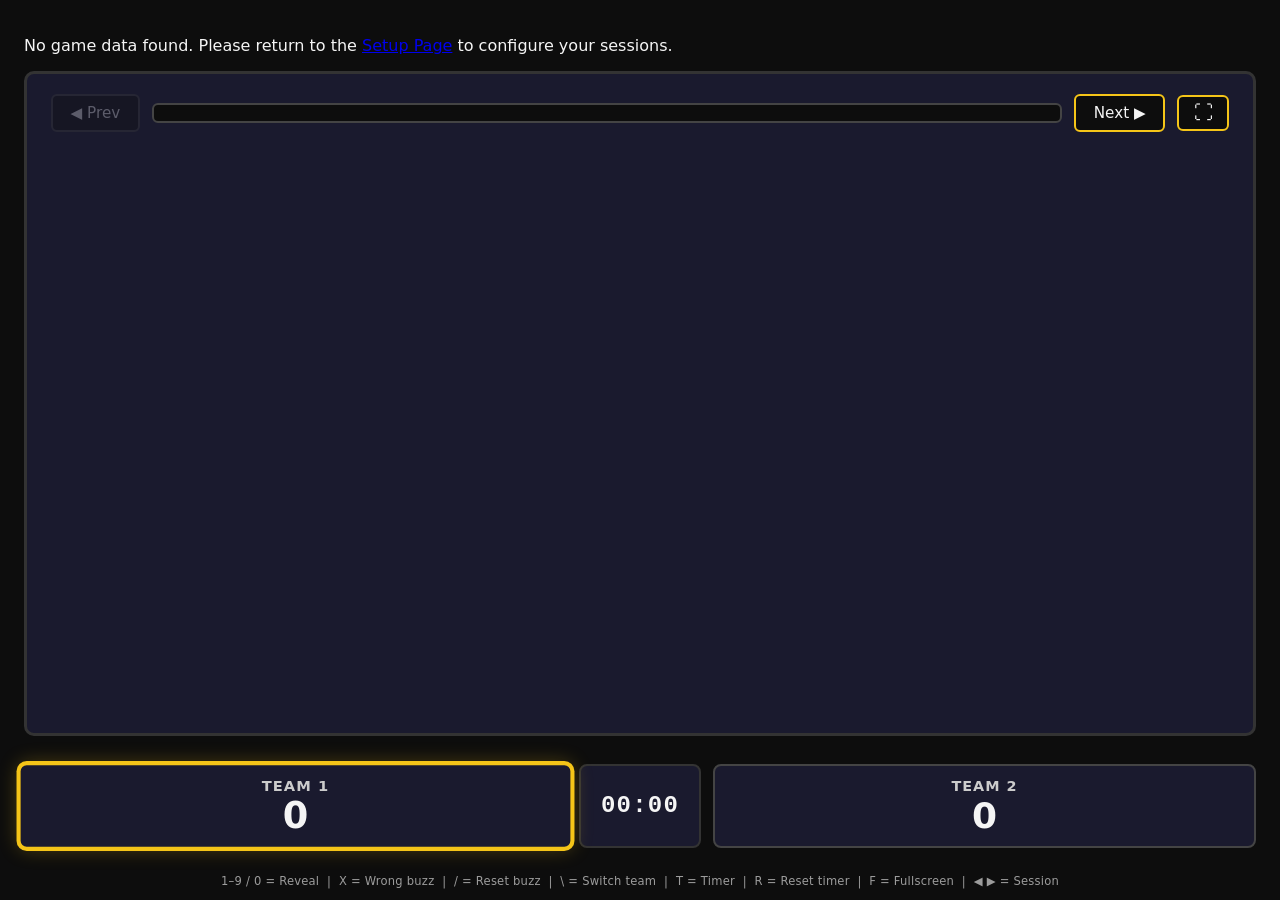
==== commit 6918400a: "optimize and shit" ====
--- a/game.html
+++ b/game.html
@@ -3,6 +3,8 @@
 <head>
   <meta charset="UTF-8">
   <meta name="viewport" content="width=device-width, initial-scale=1.0">
+  <meta name="description" content="Family Feud game - offline web-based game show experience">
+  <meta name="theme-color" content="#0d0d0d">
   <title>Family Feud — Game</title>
   <link rel="stylesheet" href="css/style.css">
 </head>
--- a/css/style.css
+++ b/css/style.css
@@ -2,6 +2,19 @@
    Family Feud Game — Main Stylesheet
    Shared by index.html (Setup Page) and game.html (Game Page)
    ========================================================================== */
+
+/* Performance optimizations */
+*,
+*::before,
+*::after {
+  box-sizing: border-box;
+}
+
+html {
+  /* Enable GPU acceleration for smoother animations */
+  -webkit-font-smoothing: antialiased;
+  -moz-osx-font-smoothing: grayscale;
+}
 
 /* ==========================================================================
    1. CSS Custom Properties (Design Tokens)
@@ -36,6 +49,23 @@
   font-family: 'Segoe UI', system-ui, -apple-system, sans-serif;
 }
 
+/* Generic button styles across all pages */
+button {
+  font-family: inherit;
+  cursor: pointer;
+  transition: all 0.2s ease;
+  touch-action: manipulation; /* Prevent double-tap zoom on mobile */
+}
+
+button:active:not(:disabled) {
+  transform: scale(0.95);
+}
+
+/* Form input styles */
+input, textarea {
+  font-family: inherit;
+}
+
 /* ==========================================================================
    3. Layout Primitives
    ========================================================================== */
@@ -342,6 +372,7 @@
   padding: 0.5rem 1rem;
   user-select: none;
   transition: background-color 0.3s ease, border-color 0.3s ease;
+  will-change: background-color, border-color;
 }
 
 /* Answer slot — revealed state: GREEN */
@@ -349,6 +380,13 @@
   background-color: var(--slot-revealed);
   border-color: #2d7a3a;
   color: var(--text-primary);
+  animation: revealPulse 0.4s ease-out;
+}
+
+@keyframes revealPulse {
+  0% { transform: scale(1); }
+  50% { transform: scale(1.05); }
+  100% { transform: scale(1); }
 }
 
 /* ==========================================================================
@@ -377,13 +415,15 @@
   justify-content: center;
   gap: 0.25rem;
   user-select: none;
-  transition: border-color 0.15s, box-shadow 0.15s;
+  transition: border-color 0.15s, box-shadow 0.15s, transform 0.15s;
+  will-change: border-color, box-shadow;
 }
 
 /* Active (currently playing) team: gold border + glow */
 .team-panel.active {
   border-color: var(--active-border);
-  box-shadow: 0 0 0 2px var(--active-border);
+  box-shadow: 0 0 0 2px var(--active-border), 0 0 20px rgba(245, 197, 24, 0.3);
+  transform: scale(1.02);
 }
 
 .team-label {
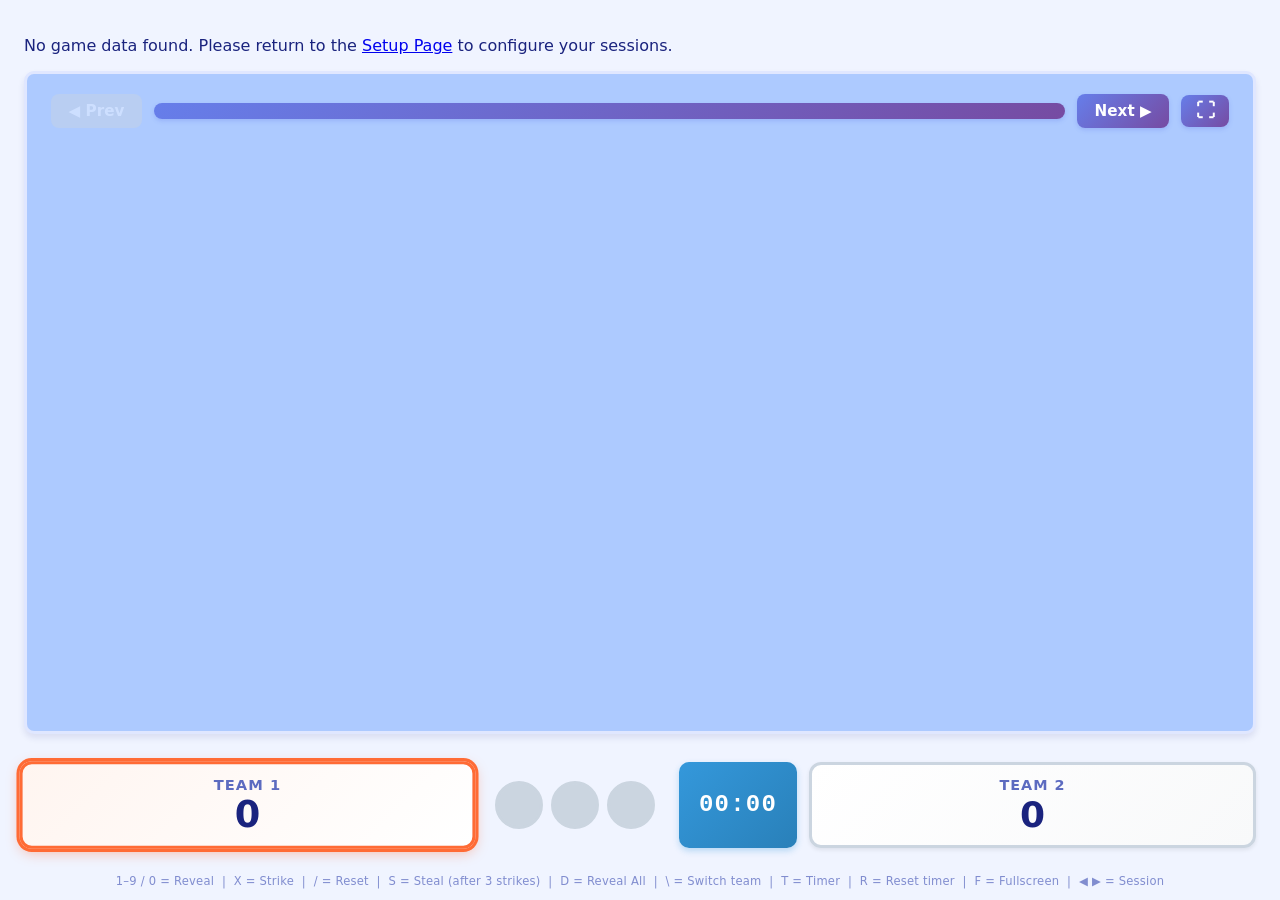
==== commit 5d231114: "re color and stike system" ====
--- a/game.html
+++ b/game.html
@@ -4,7 +4,7 @@
   <meta charset="UTF-8">
   <meta name="viewport" content="width=device-width, initial-scale=1.0">
   <meta name="description" content="Family Feud game - offline web-based game show experience">
-  <meta name="theme-color" content="#0d0d0d">
+  <meta name="theme-color" content="#f0f4ff">
   <title>Family Feud — Game</title>
   <link rel="stylesheet" href="css/style.css">
 </head>
@@ -36,12 +36,19 @@
 
     </div><!-- /#game-block -->
 
-    <!-- Bottom bar: Team 1 | Timer | Team 2 -->
+    <!-- Bottom bar: Team 1 | Strikes | Timer | Team 2 -->
     <div id="bottom-bar" aria-label="Game controls">
 
       <div id="team1-panel" class="team-panel active" aria-label="Team 1 score panel">
         <span class="team-label">TEAM 1</span>
         <span id="team1-score" class="team-score" aria-live="polite">0</span>
+      </div>
+
+      <!-- Strike Display -->
+      <div id="strike-display" aria-label="Strike counter">
+        <div class="strike-slot" data-strike="1"></div>
+        <div class="strike-slot" data-strike="2"></div>
+        <div class="strike-slot" data-strike="3"></div>
       </div>
 
       <div id="timer-display" aria-live="polite" aria-label="Timer">00:00</div>
@@ -55,7 +62,7 @@
 
     <!-- Keyboard shortcut reference -->
     <div id="shortcut-ref" aria-label="Keyboard shortcuts">
-      1–9 / 0 = Reveal &nbsp;|&nbsp; X = Wrong buzz &nbsp;|&nbsp; / = Reset buzz &nbsp;|&nbsp; \ = Switch team &nbsp;|&nbsp; T = Timer &nbsp;|&nbsp; R = Reset timer &nbsp;|&nbsp; F = Fullscreen &nbsp;|&nbsp; ◀ ▶ = Session
+      1–9 / 0 = Reveal &nbsp;|&nbsp; X = Strike &nbsp;|&nbsp; / = Reset &nbsp;|&nbsp; S = Steal (after 3 strikes) &nbsp;|&nbsp; D = Reveal All &nbsp;|&nbsp; \ = Switch team &nbsp;|&nbsp; T = Timer &nbsp;|&nbsp; R = Reset timer &nbsp;|&nbsp; F = Fullscreen &nbsp;|&nbsp; ◀ ▶ = Session
     </div>
 
   </main>
--- a/css/style.css
+++ b/css/style.css
@@ -21,15 +21,19 @@
    ========================================================================== */
 
 :root {
-  --bg:               #0d0d0d;
-  --panel-bg:         #1a1a2e;
-  --slot-hidden:      #16213e;
-  --slot-revealed:    #2a7a3a;
-  --text-primary:     #f5f5f5;
-  --text-secondary:   #cccccc;
-  --active-border:    #f5c518;
-  --strike-active:    #e94560;
-  --strike-inactive:  #444;
+  
+  --bg:               #f0f4ff;        /* Soft blue-white background */
+  --loading:          hsl(219, 100%, 84%);        /* Clean panels (renamed from panel-bg) */
+  --slot-hidden:      #e3f2fd;        /* Light blue for hidden slots */
+  --slot-revealed:    #4caf50;        /* Vibrant green for revealed */
+  --text-primary:     #1a237e;        /* Deep blue for primary text */
+  --text-secondary:   #5c6bc0;        /* Medium blue for secondary text */
+  --active-border:    #ff6b35;        /* Bright orange for active elements */
+  --strike-active:    #ff4757;        /* Bright red for wrong answers */
+  --strike-inactive:  #cbd5e0;        /* Light gray for inactive */
+  --accent-purple:    #9b59b6;        /* Purple accent */
+  --accent-blue:      #3498db;        /* Blue accent */
+  --accent-yellow:    #ffd700;        /* Gold/yellow accent */
 }
 
 /* ==========================================================================
@@ -104,11 +108,17 @@
 
 /* Individual session card */
 .session-panel {
-  background: var(--panel-bg);
-  border: 2px solid var(--active-border);
-  border-radius: 8px;
+  background: var(--loading);
+  border: 3px solid #e3f2fd;
+  border-radius: 12px;
   padding: 1.25rem 1.5rem;
   margin: 0;
+  box-shadow: 0 3px 6px rgba(26, 35, 126, 0.08);
+  transition: box-shadow 0.2s ease;
+}
+
+.session-panel:hover {
+  box-shadow: 0 4px 12px rgba(26, 35, 126, 0.12);
 }
 
 /* Session panel header row (title + delete button) */
@@ -159,7 +169,7 @@
    ========================================================================== */
 
 #timer-config-panel {
-  background: var(--panel-bg);
+  background: var(--loading);
   border: 2px solid #444;
   border-radius: 8px;
   padding: 1rem 1.5rem;
@@ -300,14 +310,15 @@
 /* The main game block: question header + answer board, bordered card */
 #game-block {
   flex: 1;
-  background: var(--panel-bg);
-  border: 3px solid #333;
+  background: var(--loading);
+  border: 3px solid #e0e7ff;
   border-radius: 10px;
   padding: 1.25rem 1.5rem;
   display: flex;
   flex-direction: column;
   gap: 1.25rem;
   margin-bottom: 1rem;
+  box-shadow: 0 4px 6px rgba(26, 35, 126, 0.1);
 }
 
 /* Nav row inside the block: Prev — question — Next */
@@ -326,9 +337,11 @@
   text-align: center;
   margin: 0;
   padding: 0.5rem 0.75rem;
-  background: var(--bg);
-  border: 2px solid #444;
-  border-radius: 6px;
+  background: linear-gradient(135deg, #667eea 0%, #764ba2 100%);
+  color: #ffffff;
+  border: none;
+  border-radius: 8px;
+  box-shadow: 0 2px 4px rgba(102, 126, 234, 0.3);
 }
 
 /* Answer board: two columns side by side when > 5 answers */
@@ -367,20 +380,22 @@
   display: flex;
   align-items: center;
   justify-content: center;
-  border-radius: 6px;
-  border: 2px solid #2a3a5e;
+  border-radius: 8px;
+  border: 2px solid #bbdefb;
   padding: 0.5rem 1rem;
   user-select: none;
-  transition: background-color 0.3s ease, border-color 0.3s ease;
+  transition: background-color 0.3s ease, border-color 0.3s ease, transform 0.2s ease;
   will-change: background-color, border-color;
+  box-shadow: 0 2px 4px rgba(0, 0, 0, 0.08);
 }
 
 /* Answer slot — revealed state: GREEN */
 .answer-slot.revealed {
-  background-color: var(--slot-revealed);
-  border-color: #2d7a3a;
-  color: var(--text-primary);
+  background: linear-gradient(135deg, #4caf50 0%, #81c784 100%);
+  border-color: #4caf50;
+  color: #ffffff;
   animation: revealPulse 0.4s ease-out;
+  box-shadow: 0 4px 8px rgba(76, 175, 80, 0.3);
 }
 
 @keyframes revealPulse {
@@ -405,9 +420,9 @@
 /* Team panels take equal width on both sides */
 .team-panel {
   flex: 1;
-  background: var(--panel-bg);
-  border: 2px solid var(--strike-inactive);
-  border-radius: 8px;
+  background: linear-gradient(135deg, #ffffff 0%, #f8f9fa 100%);
+  border: 3px solid var(--strike-inactive);
+  border-radius: 12px;
   padding: 0.75rem 1rem;
   display: flex;
   flex-direction: column;
@@ -417,13 +432,15 @@
   user-select: none;
   transition: border-color 0.15s, box-shadow 0.15s, transform 0.15s;
   will-change: border-color, box-shadow;
-}
-
-/* Active (currently playing) team: gold border + glow */
+  box-shadow: 0 2px 4px rgba(0, 0, 0, 0.08);
+}
+
+/* Active (currently playing) team: bright orange border + glow */
 .team-panel.active {
   border-color: var(--active-border);
-  box-shadow: 0 0 0 2px var(--active-border), 0 0 20px rgba(245, 197, 24, 0.3);
+  box-shadow: 0 0 0 3px var(--active-border), 0 4px 12px rgba(255, 107, 53, 0.4);
   transform: scale(1.02);
+  background: linear-gradient(135deg, #fff5f0 0%, #ffffff 100%);
 }
 
 .team-label {
@@ -441,6 +458,43 @@
   line-height: 1;
 }
 
+/* Strike Display */
+#strike-display {
+  flex: 0 0 auto;
+  display: flex;
+  gap: 0.5rem;
+  align-items: center;
+  justify-content: center;
+  padding: 0.5rem 0.75rem;
+}
+
+.strike-slot {
+  width: 3rem;
+  height: 3rem;
+  border-radius: 50%;
+  background: var(--strike-inactive);
+  border: 3px solid var(--strike-inactive);
+  display: flex;
+  align-items: center;
+  justify-content: center;
+  font-size: 1.8rem;
+  font-weight: 900;
+  color: transparent;
+  transition: all 0.3s ease;
+}
+
+.strike-slot.active {
+  background: var(--strike-active);
+  border-color: var(--strike-active);
+  color: #ffffff;
+  box-shadow: 0 3px 8px rgba(255, 71, 87, 0.4);
+  transform: scale(1.1);
+}
+
+.strike-slot.active::before {
+  content: "✗";
+}
+
 /* Timer — centered between the two team panels */
 #timer-display {
   flex: 0 0 auto;
@@ -448,9 +502,10 @@
   font-size: 1.5rem;
   font-weight: 700;
   color: var(--text-primary);
-  background: var(--panel-bg);
-  border: 2px solid #333;
-  border-radius: 8px;
+  background: linear-gradient(135deg, #3498db 0%, #2980b9 100%);
+  color: #ffffff;
+  border: none;
+  border-radius: 10px;
   padding: 0.75rem 1.25rem;
   min-width: 7ch;
   text-align: center;
@@ -458,13 +513,14 @@
   display: flex;
   align-items: center;
   justify-content: center;
-  transition: color 0.2s, border-color 0.2s;
+  transition: all 0.2s;
+  box-shadow: 0 3px 6px rgba(52, 152, 219, 0.3);
 }
 
 /* Time-up state — red flash when countdown hits 00:00 */
 #timer-display.timer-up {
-  color: var(--strike-active);
-  border-color: var(--strike-active);
+  background: linear-gradient(135deg, #ff4757 0%, #e84118 100%);
+  box-shadow: 0 3px 6px rgba(255, 71, 87, 0.5);
   animation: timerPulse 0.6s ease-in-out 3;
 }
 
@@ -494,28 +550,31 @@
 #nav-next,
 #fullscreen-btn {
   flex-shrink: 0;
-  background: var(--bg);
-  color: var(--text-primary);
-  border: 2px solid var(--active-border);
-  border-radius: 6px;
+  background: linear-gradient(135deg, #667eea 0%, #764ba2 100%);
+  color: #ffffff;
+  border: none;
+  border-radius: 8px;
   padding: 0.5rem 1.1rem;
   font-size: 0.95rem;
+  font-weight: 600;
   cursor: pointer;
-  transition: opacity 0.2s, background 0.15s;
+  transition: opacity 0.2s, transform 0.2s, box-shadow 0.2s;
+  box-shadow: 0 2px 4px rgba(102, 126, 234, 0.3);
 }
 
 #nav-prev:hover:not(:disabled),
 #nav-next:hover:not(:disabled),
 #fullscreen-btn:hover {
-  background: var(--active-border);
-  color: var(--bg);
+  transform: translateY(-2px);
+  box-shadow: 0 4px 8px rgba(102, 126, 234, 0.4);
 }
 
 #nav-prev:disabled,
 #nav-next:disabled {
-  opacity: 0.3;
+  opacity: 0.4;
   cursor: not-allowed;
-  border-color: var(--strike-inactive);
+  background: var(--strike-inactive);
+  box-shadow: none;
 }
 
 /* Fullscreen button — slightly different styling */
@@ -622,15 +681,19 @@
   text-align: center;
 }
 
-/* Winner announcement banner — gold, large, centered */
+/* Winner announcement banner — bright orange, large, centered */
 #winner-banner {
-  color: #f5c518;
+  color: #ff6b35;
   font-size: 2.5rem;
   font-weight: 700;
   text-align: center;
   margin-bottom: 2rem;
   letter-spacing: 0.04em;
-  text-shadow: 0 0 16px rgba(245, 197, 24, 0.4);
+  text-shadow: 0 2px 4px rgba(255, 107, 53, 0.2);
+  background: linear-gradient(135deg, #ff6b35 0%, #ffa351 100%);
+  -webkit-background-clip: text;
+  -webkit-text-fill-color: transparent;
+  background-clip: text;
 }
 
 /* Score panels row — side by side, centered */
@@ -644,12 +707,13 @@
 
 /* Individual score panel card */
 .score-panel {
-  background: var(--panel-bg);
-  border: 2px solid var(--strike-inactive);
-  border-radius: 8px;
+  background: linear-gradient(135deg, #ffffff 0%, #f8f9fa 100%);
+  border: 3px solid #e3f2fd;
+  border-radius: 12px;
   padding: 1.5rem 2rem;
   text-align: center;
   min-width: 160px;
+  box-shadow: 0 4px 8px rgba(26, 35, 126, 0.1);
 }
 
 /* Team label inside score panel */
@@ -682,18 +746,19 @@
 #play-again-btn {
   display: inline-block;
   margin-top: 1rem;
-  background: var(--panel-bg);
-  color: var(--text-primary);
-  border: 2px solid var(--active-border);
-  border-radius: 6px;
+  background: linear-gradient(135deg, #667eea 0%, #764ba2 100%);
+  color: #ffffff;
+  border: none;
+  border-radius: 8px;
   padding: 0.625rem 1.75rem;
   font-size: 1rem;
   font-weight: 600;
   cursor: pointer;
-  transition: background 0.2s, color 0.2s;
+  transition: transform 0.2s, box-shadow 0.2s;
+  box-shadow: 0 3px 6px rgba(102, 126, 234, 0.3);
 }
 
 #play-again-btn:hover {
-  background: var(--active-border);
-  color: var(--bg);
-}
+  transform: translateY(-2px);
+  box-shadow: 0 5px 12px rgba(102, 126, 234, 0.4);
+}
